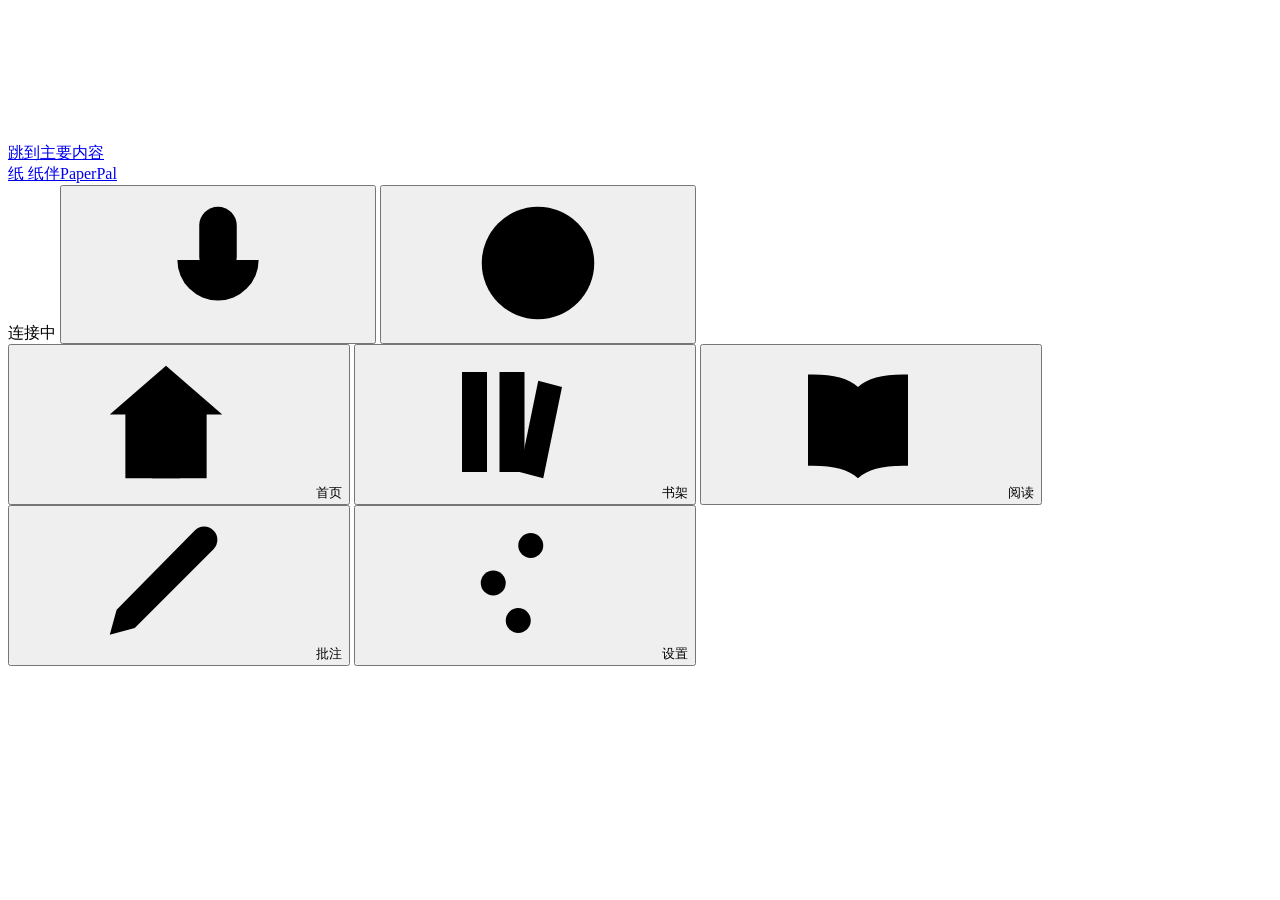
==== 前端/index.html @ 616e4721 "feat: 纸伴 PaperPal — 语音优先的盲人纸书阅读伙伴 在 ocr-text-map（RapidOCR 版面分析）基础上构建的完整应用：  - 前端 PWA：书架 / 扫描 / 逐行朗读 " ====
<!doctype html>
<html lang="zh-CN" data-theme="auto">
<head>
  <meta charset="utf-8">
  <meta name="viewport" content="width=device-width, initial-scale=1, viewport-fit=cover">
  <meta name="theme-color" content="#f4f2ea" media="(prefers-color-scheme: light)">
  <meta name="theme-color" content="#0e1613" media="(prefers-color-scheme: dark)">
  <meta name="color-scheme" content="light dark">
  <meta name="description" content="纸伴：陪你看纸书的语音阅读伙伴。扫描书页、逐行朗读、记录批注，全部在本机处理。">
  <meta name="apple-mobile-web-app-capable" content="yes">
  <meta name="apple-mobile-web-app-status-bar-style" content="default">
  <meta name="apple-mobile-web-app-title" content="纸伴">
  <meta name="mobile-web-app-capable" content="yes">
  <meta name="format-detection" content="telephone=no">
  <link rel="manifest" href="/manifest.webmanifest">
  <link rel="icon" href="/favicon.svg" type="image/svg+xml">
  <link rel="apple-touch-icon" sizes="180x180" href="/app-assets/icon-180.png">
  <link rel="stylesheet" href="/app-assets/styles.css">
  <title>纸伴 · 陪你读书</title>
</head>
<body>
  <a class="skip-link" href="#main">跳到主要内容</a>

  <svg class="icon-sprite" aria-hidden="true" focusable="false" xmlns="http://www.w3.org/2000/svg">
    <symbol id="i-home" viewBox="0 0 24 24"><path d="M3 10.8 12 3l9 7.8"/><path d="M5.5 9.6V21h13V9.6"/><path d="M9.8 21v-6.2h4.4V21"/></symbol>
    <symbol id="i-library" viewBox="0 0 24 24"><path d="M4 4h4v16H4z"/><path d="M10 4h4v16h-4z"/><path d="m16.2 5.4 3.8 1-3 14.6-3.8-1z"/></symbol>
    <symbol id="i-book" viewBox="0 0 24 24"><path d="M5 4.5h9.5A2.5 2.5 0 0 1 17 7v13H7.5A2.5 2.5 0 0 1 5 17.5z"/><path d="M5 17.5A2.5 2.5 0 0 1 7.5 15H17"/></symbol>
    <symbol id="i-book-open" viewBox="0 0 24 24"><path d="M12 6.4C10.4 4.9 7.8 4.3 4 4.4V19c3.8-.1 6.4.5 8 2 1.6-1.5 4.2-2.1 8-2V4.4c-3.8-.1-6.4.5-8 2Z"/><path d="M12 6.4V21"/></symbol>
    <symbol id="i-note" viewBox="0 0 24 24"><path d="M12 20h9"/><path d="M16.6 3.6a2.1 2.1 0 0 1 3 3L7 19.2 3 20.3l1.1-4z"/></symbol>
    <symbol id="i-settings" viewBox="0 0 24 24"><path d="M4 6h9"/><path d="M17 6h3"/><path d="M4 12h3"/><path d="M11 12h9"/><path d="M4 18h7"/><path d="M15 18h5"/><circle cx="15" cy="6" r="2"/><circle cx="9" cy="12" r="2"/><circle cx="13" cy="18" r="2"/></symbol>
    <symbol id="i-camera" viewBox="0 0 24 24"><path d="M4 8h3l1.6-2.2h6.8L17 8h3v11H4z"/><circle cx="12" cy="13.2" r="3.4"/></symbol>
    <symbol id="i-play" viewBox="0 0 24 24"><path d="M8 5.2v13.6L19 12z" fill="currentColor" stroke="none"/></symbol>
    <symbol id="i-pause" viewBox="0 0 24 24"><path d="M8.5 5h3v14h-3zM12.5 5h3v14h-3z" fill="currentColor" stroke="none"/></symbol>
    <symbol id="i-mic" viewBox="0 0 24 24"><rect x="9" y="3" width="6" height="11" rx="3"/><path d="M5.5 11.5a6.5 6.5 0 0 0 13 0"/><path d="M12 18v3"/><path d="M8.5 21h7"/></symbol>
    <symbol id="i-volume" viewBox="0 0 24 24"><path d="M4 9.5h3L12 5v14l-5-4.5H4z"/><path d="M15.5 9a4.3 4.3 0 0 1 0 6"/><path d="M18 6.5a8 8 0 0 1 0 11"/></symbol>
    <symbol id="i-chevron-left" viewBox="0 0 24 24"><path d="m14.5 5-7 7 7 7"/></symbol>
    <symbol id="i-chevron-right" viewBox="0 0 24 24"><path d="m9.5 5 7 7-7 7"/></symbol>
    <symbol id="i-arrow-left" viewBox="0 0 24 24"><path d="M20 12H4"/><path d="m10 6-6 6 6 6"/></symbol>
    <symbol id="i-plus" viewBox="0 0 24 24"><path d="M12 5v14M5 12h14"/></symbol>
    <symbol id="i-minus" viewBox="0 0 24 24"><path d="M5 12h14"/></symbol>
    <symbol id="i-search" viewBox="0 0 24 24"><circle cx="10.8" cy="10.8" r="6.3"/><path d="m15.4 15.4 4.4 4.4"/></symbol>
    <symbol id="i-trash" viewBox="0 0 24 24"><path d="M4 7h16"/><path d="M9 7V4.5h6V7"/><path d="M6 7l1 13h10l1-13"/><path d="M10 11v5M14 11v5"/></symbol>
    <symbol id="i-edit" viewBox="0 0 24 24"><path d="M4 20h4L19.5 8.5a2.1 2.1 0 0 0-3-3L5 17z"/><path d="M14.5 5.5l4 4"/></symbol>
    <symbol id="i-check" viewBox="0 0 24 24"><path d="m5 12.5 4.5 4.5L19 6.5"/></symbol>
    <symbol id="i-x" viewBox="0 0 24 24"><path d="m6 6 12 12M18 6 6 18"/></symbol>
    <symbol id="i-refresh" viewBox="0 0 24 24"><path d="M20 11a8 8 0 1 0-2.3 5.7"/><path d="M20 5v6h-6"/></symbol>
    <symbol id="i-download" viewBox="0 0 24 24"><path d="M12 3v12"/><path d="m7 11 5 5 5-5"/><path d="M4 20h16"/></symbol>
    <symbol id="i-upload" viewBox="0 0 24 24"><path d="M12 16V4"/><path d="m7 8 5-5 5 5"/><path d="M4 20h16"/></symbol>
    <symbol id="i-bluetooth" viewBox="0 0 24 24"><path d="m7 7 10 10-5 4V3l5 4L7 17"/></symbol>
    <symbol id="i-phone" viewBox="0 0 24 24"><rect x="7" y="2.5" width="10" height="19" rx="2.5"/><path d="M10.5 18.5h3"/></symbol>
    <symbol id="i-headphones" viewBox="0 0 24 24"><path d="M4 14v-2a8 8 0 0 1 16 0v2"/><rect x="2.5" y="13.5" width="4" height="7" rx="1.6"/><rect x="17.5" y="13.5" width="4" height="7" rx="1.6"/></symbol>
    <symbol id="i-sparkle" viewBox="0 0 24 24"><path d="M12 3.5 13.8 9l5.5 1.8-5.5 1.8L12 18l-1.8-5.4L4.7 10.8 10.2 9z"/><path d="M18.5 16.5l.8 2.2 2.2.8-2.2.8-.8 2.2-.8-2.2-2.2-.8 2.2-.8z"/></symbol>
    <symbol id="i-wifi-off" viewBox="0 0 24 24"><path d="M3 3l18 18"/><path d="M8.6 11.4a8.4 8.4 0 0 1 6.8.6"/><path d="M5.4 8.2a13 13 0 0 1 5-2.3"/><path d="M17.9 6.6a13.2 13.2 0 0 1 1.7 1.6"/><path d="M12 18.5h.01"/><path d="M10.2 15.2a3 3 0 0 1 3.6.4"/></symbol>
    <symbol id="i-sun" viewBox="0 0 24 24"><circle cx="12" cy="12" r="4"/><path d="M12 2.5v2M12 19.5v2M2.5 12h2M19.5 12h2M5.2 5.2l1.4 1.4M17.4 17.4l1.4 1.4M18.8 5.2l-1.4 1.4M6.6 17.4l-1.4 1.4"/></symbol>
    <symbol id="i-moon" viewBox="0 0 24 24"><path d="M20 14.5A8.5 8.5 0 0 1 9.5 4a8.5 8.5 0 1 0 10.5 10.5Z"/></symbol>
    <symbol id="i-scan" viewBox="0 0 24 24"><path d="M4 9V4h5M20 9V4h-5M4 15v5h5M20 15v5h-5"/><path d="M7 12h10"/></symbol>
    <symbol id="i-info" viewBox="0 0 24 24"><circle cx="12" cy="12" r="9"/><path d="M12 11v6"/><path d="M12 7.5h.01"/></symbol>
    <symbol id="i-more" viewBox="0 0 24 24"><circle cx="5" cy="12" r="1.6" fill="currentColor" stroke="none"/><circle cx="12" cy="12" r="1.6" fill="currentColor" stroke="none"/><circle cx="19" cy="12" r="1.6" fill="currentColor" stroke="none"/></symbol>
    <symbol id="i-clock" viewBox="0 0 24 24"><circle cx="12" cy="12" r="9"/><path d="M12 7v5.3l3.4 2"/></symbol>
    <symbol id="i-chart" viewBox="0 0 24 24"><path d="M4 20V10M10 20V4M16 20v-6M22 20H2"/></symbol>
    <symbol id="i-keyboard" viewBox="0 0 24 24"><rect x="2.5" y="6" width="19" height="12" rx="2"/><path d="M6 10h.01M9.5 10h.01M13 10h.01M16.5 10h.01M6 13.5h.01M9.5 13.5h.01M13 13.5h.01M16.5 13.5h.01M8 17h8"/></symbol>
    <symbol id="i-gamepad" viewBox="0 0 24 24"><path d="M7 8h10a5 5 0 0 1 4.7 3.3l1 3A3 3 0 0 1 18 18l-2.5-2h-7L6 18a3 3 0 0 1-4.7-3.7l1-3A5 5 0 0 1 7 8Z"/><path d="M8 11v3M6.5 12.5h3"/><circle cx="16" cy="11.5" r="1" fill="currentColor" stroke="none"/><circle cx="18" cy="13.5" r="1" fill="currentColor" stroke="none"/></symbol>
    <symbol id="i-hand" viewBox="0 0 24 24"><path d="M8 12V5.5a1.5 1.5 0 0 1 3 0V11"/><path d="M11 10.5V4.5a1.5 1.5 0 0 1 3 0V11"/><path d="M14 10.5V6a1.5 1.5 0 0 1 3 0v7"/><path d="M17 9.5a1.5 1.5 0 0 1 3 0V15a6 6 0 0 1-6 6h-2.5a6 6 0 0 1-4.8-2.4L4 15a1.7 1.7 0 0 1 2.7-2L8 14.5"/></symbol>
    <symbol id="i-spinner" viewBox="0 0 24 24"><path d="M12 3a9 9 0 1 0 9 9" stroke-linecap="round"/></symbol>
  </svg>

  <div class="app-shell">
    <header class="app-bar">
      <a class="brand" href="#/welcome" aria-label="纸伴首页">
        <span class="brand-mark" aria-hidden="true">纸</span>
        <span class="brand-text"><span class="brand-name">纸伴</span><span class="brand-sub">PaperPal</span></span>
      </a>
      <div class="app-bar-actions">
        <span id="serverChip" class="chip chip--status" role="status"><span class="chip-dot" aria-hidden="true"></span><span id="serverChipText">连接中</span></span>
        <button id="listenCommand" class="icon-btn" type="button" aria-label="听我说：按下后说出语音指令">
          <svg class="icon" aria-hidden="true"><use href="#i-mic"/></svg>
        </button>
        <button id="helpBtn" class="icon-btn icon-btn--quiet" type="button" aria-label="重复当前提示" title="重复当前提示">
          <svg class="icon" aria-hidden="true"><use href="#i-info"/></svg>
        </button>
      </div>
    </header>

    <div id="offlineBanner" class="banner banner--warn" hidden>
      <svg class="icon" aria-hidden="true"><use href="#i-wifi-off"/></svg>
      <span>离线模式：批注会先存到本机，联网后自动同步。</span>
    </div>

    <main id="main" tabindex="-1">
      <!-- 首页 -->
      <section id="screen-welcome" class="screen" data-route="welcome" aria-labelledby="welcomeTitle" hidden>
        <div class="hero">
          <p class="eyebrow"><span class="live-dot" aria-hidden="true"></span>语音优先 · 免费 · 本机处理</p>
          <h1 id="welcomeTitle">你好，<br>我是纸伴。</h1>
          <p class="lead">把手机固定在书页上方，我陪你逐行朗读，并把想法记在对应的书、页和行。</p>
        </div>

        <button id="resumeCard" class="resume-card" type="button" hidden>
          <span id="resumeCover" class="cover cover--sm" aria-hidden="true">书</span>
          <span class="resume-copy">
            <span class="resume-kicker">继续上次阅读</span>
            <strong id="resumeTitle">示例书籍</strong>
            <span id="resumeMeta" class="muted">第 12 页 · 第 3 行</span>
          </span>
          <svg class="icon resume-arrow" aria-hidden="true"><use href="#i-chevron-right"/></svg>
        </button>

        <div class="voice-card" aria-live="off">
          <span class="pulse" aria-hidden="true"></span>
          <div class="voice-copy">
            <strong id="assistantStatus">我在听</strong>
            <p id="assistantLine">选择一种交互方式，我带你开始扫描。</p>
          </div>
        </div>

        <div class="mode-grid" role="radiogroup" aria-label="选择交互模式">
          <button class="mode-card" type="button" role="radio" aria-checked="true" data-mode="guided">
            <span class="mode-icon"><svg class="icon" aria-hidden="true"><use href="#i-hand"/></svg></span>
            <span class="mode-title">语音引导</span>
            <span class="mode-desc">我一步一步提示，你放书、翻页，说“好了”我就继续。点此开始。</span>
            <span class="mode-check" aria-hidden="true"><svg class="icon"><use href="#i-check"/></svg></span>
          </button>
          <button class="mode-card" type="button" role="radio" aria-checked="false" data-mode="command">
            <span class="mode-icon"><svg class="icon" aria-hidden="true"><use href="#i-mic"/></svg></span>
            <span class="mode-title">语音指令</span>
            <span class="mode-desc">你说“开始扫描”“下一行”“添加批注”，我立即执行。点此开始。</span>
            <span class="mode-check" aria-hidden="true"><svg class="icon"><use href="#i-check"/></svg></span>
          </button>
        </div>

        <div class="stat-strip" aria-label="阅读统计">
          <div class="stat"><strong id="statPages">0</strong><span>扫描页</span></div>
          <div class="stat"><strong id="statNotes">0</strong><span>条批注</span></div>
          <div class="stat"><strong id="statStreak">0</strong><span>天连续</span></div>
          <div class="stat"><strong id="statMinutes">0</strong><span>分钟</span></div>
        </div>

        <div class="quick-links">
          <button class="nav-row" type="button" data-action="open-phone">
            <span class="nav-row-icon"><svg class="icon" aria-hidden="true"><use href="#i-phone"/></svg></span>
            <span class="nav-row-copy"><strong>用手机打开</strong><span>扫码连到这台电脑；相机扫描需要 HTTPS</span></span>
            <svg class="icon nav-row-arrow" aria-hidden="true"><use href="#i-chevron-right"/></svg>
          </button>
          <button class="nav-row" type="button" data-action="open-devices">
            <span class="nav-row-icon"><svg class="icon" aria-hidden="true"><use href="#i-headphones"/></svg></span>
            <span class="nav-row-copy"><strong>测试蓝牙耳机 / 翻页器</strong><span>按键测试台会实时显示收到的按键</span></span>
            <svg class="icon nav-row-arrow" aria-hidden="true"><use href="#i-chevron-right"/></svg>
          </button>
        </div>

        <p class="fineprint">页面照片只交给本机 OCR 服务识别，不上传到云端。批注保存在本机数据库，可随时导出备份。</p>
      </section>

      <!-- 书架 -->
      <section id="screen-library" class="screen" data-route="library" aria-labelledby="libraryTitle" hidden>
        <div class="screen-head">
          <div>
            <p class="step-chip">书架</p>
            <h1 id="libraryTitle">我的书</h1>
            <p class="lead" id="libraryLead" aria-live="polite">扫描过的书页会自动归到书名下。</p>
          </div>
          <button class="btn btn--secondary btn--icon" type="button" data-action="add-book" aria-label="添加书籍">
            <svg class="icon" aria-hidden="true"><use href="#i-plus"/></svg>
          </button>
        </div>

        <div class="search-field">
          <svg class="icon" aria-hidden="true"><use href="#i-search"/></svg>
          <input id="librarySearch" type="search" placeholder="搜索书名或作者" aria-label="搜索书架" autocomplete="off">
        </div>

        <div id="libraryList" class="book-list"></div>

        <div id="libraryEmpty" class="empty-state" hidden>
          <span class="empty-icon" aria-hidden="true"><svg class="icon"><use href="#i-library"/></svg></span>
          <h2>书架还是空的</h2>
          <p>扫描一页书，或者先看看演示内容。</p>
          <button class="btn btn--primary" type="button" data-action="start-scan">扫描第一页</button>
          <button class="btn btn--ghost" type="button" data-action="demo-book">加入演示书籍</button>
        </div>
      </section>

      <!-- 准备 -->
      <section id="screen-setup" class="screen" data-route="setup" aria-labelledby="setupTitle" hidden>
        <p class="step-chip">第一步 · 准备</p>
        <h1 id="setupTitle">把手机和书摆好</h1>
        <p class="lead">镜头朝下，让整页书进入画面。放书、翻页由你完成，我只负责看清和朗读。</p>

        <div class="setup-figure" role="img" aria-label="示意图：手机固定在书页上方，两页书完整进入取景框">
          <svg viewBox="0 0 320 240" aria-hidden="true">
            <rect x="20" y="150" width="280" height="70" rx="10" fill="var(--setup-paper)" stroke="var(--setup-line)"/>
            <path d="M160 150v70" stroke="var(--setup-line)" stroke-width="2"/>
            <path d="M42 168h96M42 184h96M42 200h80M182 168h96M182 184h96M182 200h80" stroke="var(--setup-line-soft)" stroke-width="4" stroke-linecap="round"/>
            <rect x="118" y="34" width="84" height="116" rx="16" fill="var(--setup-phone)" stroke="var(--setup-phone-line)" stroke-width="2"/>
            <rect x="128" y="48" width="64" height="82" rx="6" fill="var(--setup-screen)"/>
            <path d="M136 56v66M192 56v66" stroke="var(--setup-corner)" stroke-width="2.5" stroke-dasharray="5 5"/>
            <circle cx="160" cy="141" r="3.5" fill="var(--setup-phone-line)"/>
            <path d="M92 104c-8 0-14 6-14 14s6 14 14 14M228 104c8 0 14 6 14 14s-14 14-14 14" fill="none" stroke="var(--jade)" stroke-width="2" stroke-dasharray="4 4"/>
            <path d="M160 10v14M153 17l7 7 7-7" stroke="var(--jade)" stroke-width="2.4" fill="none" stroke-linecap="round" stroke-linejoin="round"/>
          </svg>
        </div>

        <div class="voice-card" aria-live="off">
          <span class="pulse" aria-hidden="true"></span>
          <div class="voice-copy"><strong id="setupStatus">准备好了就告诉我</strong><p id="setupLine">摆好书后，按下面的按钮，或说“好了”。</p></div>
        </div>

        <div class="actions actions--stack">
          <button class="btn btn--primary btn--lg" type="button" data-action="start-auto-scan">放好书，自动开始读</button>
          <button class="btn btn--secondary" type="button" data-action="open-camera">我已摆好，开始检查画面</button>
          <button class="btn btn--ghost" type="button" data-action="repeat-hint">
            <svg class="icon" aria-hidden="true"><use href="#i-volume"/></svg>再说一次提示
          </button>
          <button class="btn btn--ghost" type="button" data-action="demo-reading">先体验演示阅读</button>
        </div>

        <p class="fineprint">「放好书，自动开始读」会打开连续自动扫描：不用拍照、不用点下一步，翻页后会自动识别并接着朗读。</p>

        <details class="details" open>
          <summary>摆放要点</summary>
          <ul class="step-list step-list--flat">
            <li><span>1</span><div><strong>固定手机</strong><p>用支架或书夹固定，镜头与书页平行。</p></div></li>
            <li><span>2</span><div><strong>整页入镜</strong><p>页边和四个角都在画面内，避免手指遮挡。</p></div></li>
            <li><span>3</span><div><strong>光线均匀</strong><p>避开反光和阴影，文字越清楚识别越准。</p></div></li>
          </ul>
        </details>
      </section>

      <!-- 扫描 -->
      <section id="screen-scan" class="screen screen--full" data-route="scan" aria-labelledby="scanTitle" hidden>
        <div class="screen-head">
          <div>
            <p class="step-chip">第二步 · 扫描</p>
            <h1 id="scanTitle">扫描书页</h1>
            <p class="lead" id="scanHint">保持手机稳定，我会检查画面并识别文字。</p>
          </div>
          <button class="btn btn--ghost btn--icon" type="button" data-action="back" aria-label="返回">
            <svg class="icon" aria-hidden="true"><use href="#i-arrow-left"/></svg>
          </button>
        </div>

        <div class="card auto-scan-card" id="autoScanCard">
          <div class="auto-scan-head">
            <div class="auto-scan-copy">
              <strong id="autoScanTitle">连续自动扫描（免按键）</strong>
              <span id="autoScanHint" class="fineprint">把书放好就行：我会一直看画面，翻页就自动识别、自动朗读，不用按任何按钮。</span>
            </div>
            <button id="autoScanToggle" class="switch" type="button" role="switch" aria-checked="false" aria-label="连续自动扫描" data-action="toggle-auto"><span></span></button>
          </div>
          <div id="autoScanStatus" class="auto-scan-status" aria-live="polite" hidden>
            <span class="sweep" aria-hidden="true"></span>
            <span id="autoScanText">正在自动识别…</span>
            <button class="btn btn--ghost btn--sm" type="button" data-action="stop-auto">停止</button>
          </div>
        </div>

        <div class="camera-shell" id="cameraShell">
          <video id="camera" autoplay playsinline muted aria-label="书页摄像头画面"></video>
          <img id="photoPreview" alt="刚刚拍摄的书页照片" hidden>
          <div class="camera-grid" aria-hidden="true"><span></span><span></span><span></span><span></span></div>
          <div id="cameraPlaceholder" class="camera-placeholder">
            <svg class="icon camera-placeholder-icon" aria-hidden="true"><use href="#i-camera"/></svg>
            <p>相机画面会显示在这里</p>
            <button class="btn btn--secondary" type="button" data-action="open-camera">开启相机</button>
          </div>
          <div class="camera-toolbar">
            <button id="torchBtn" class="camera-tool" type="button" aria-pressed="false" hidden>
              <svg class="icon" aria-hidden="true"><use href="#i-sun"/></svg><span>补光</span>
            </button>
            <span id="cameraMode" class="camera-mode">单页模式</span>
          </div>
        </div>

        <div id="scanStatusCard" class="scan-status" role="group" aria-label="扫描状态">
          <div class="scan-status-head">
            <span id="scanStatusText">等待拍照或选择照片</span>
            <span id="scanStatusPercent" class="muted"></span>
          </div>
          <div class="scan-progress" aria-hidden="true"><span id="scanProgress"></span></div>
          <p id="cameraMessage" class="scan-hint">照片只在本机识别，不会上传云端。</p>
        </div>

        <div class="actions actions--stack scan-actions">
          <button id="captureBtn" class="btn btn--primary btn--lg" type="button" data-action="capture">
            <svg class="icon" aria-hidden="true"><use href="#i-camera"/></svg><span id="captureLabel">拍照并识别</span>
          </button>
          <button id="retakeBtn" class="btn btn--ghost" type="button" data-action="retake" hidden>
            <svg class="icon" aria-hidden="true"><use href="#i-refresh"/></svg>重新拍摄
          </button>
          <button class="btn btn--secondary btn--lg" type="button" data-action="gallery">
            <svg class="icon" aria-hidden="true"><use href="#i-upload"/></svg>从相册选择照片
          </button>
          <input id="galleryInput" type="file" accept="image/jpeg,image/png,image/webp,image/heic,image/heif" hidden>
        </div>

        <details class="details scan-settings" id="scanSettings" open>
          <summary>
            <span>扫描设置</span>
            <span id="scanSettingsSummary" class="scan-settings-summary">选择书籍与页码</span>
          </summary>
          <form id="scanForm" class="form scan-form" novalidate>
            <div class="field">
              <label for="bookSelect">书籍</label>
              <select id="bookSelect">
                <option value="">＋ 新建一本书</option>
              </select>
            </div>
            <div id="newBookFields" class="field-row">
              <div class="field">
                <label for="newBookTitle">新书名（可选）</label>
                <input id="newBookTitle" type="text" placeholder="留空自动命名为《我的书》" autocomplete="off" maxlength="120">
              </div>
              <div class="field">
                <label for="newBookAuthor">作者（可选）</label>
                <input id="newBookAuthor" type="text" placeholder="梭罗" autocomplete="off" maxlength="80">
              </div>
            </div>

            <div class="field-row">
              <div class="field">
                <label for="pageNumber">页码</label>
                <div class="stepper">
                  <button type="button" class="stepper-btn" data-action="page-minus" aria-label="页码减一"><svg class="icon" aria-hidden="true"><use href="#i-minus"/></svg></button>
                  <input id="pageNumber" type="number" inputmode="numeric" min="1" max="99999" value="1" aria-label="页码">
                  <button type="button" class="stepper-btn" data-action="page-plus" aria-label="页码加一"><svg class="icon" aria-hidden="true"><use href="#i-plus"/></svg></button>
                </div>
              </div>
              <div class="field">
                <label for="rotationSelect">照片方向</label>
                <select id="rotationSelect">
                  <option value="0">正常</option>
                  <option value="90">顺时针 90°</option>
                  <option value="180">顺时针 180°</option>
                  <option value="270">顺时针 270°</option>
                </select>
              </div>
            </div>

            <fieldset class="field">
              <legend>页面布局</legend>
              <div class="segmented" role="radiogroup" aria-label="页面布局" id="layoutGroup">
                <button type="button" role="radio" aria-checked="true" data-value="none">单页</button>
                <button type="button" role="radio" aria-checked="false" data-value="pages">左右双页</button>
                <button type="button" role="radio" aria-checked="false" data-value="columns">左右双栏</button>
              </div>
            </fieldset>

            <div class="field" id="splitField" hidden>
              <label for="splitPosition">分割线位置 <output id="splitValue" class="muted">50%</output></label>
              <input id="splitPosition" type="range" min="0.2" max="0.8" step="0.01" value="0.5" aria-label="分割线位置">
            </div>
            <button class="btn btn--ghost" type="button" data-action="demo-reading">用演示内容继续</button>
          </form>
        </details>

        <details class="details">
          <summary>拍照小贴士</summary>
          <ul>
            <li>让书页占满取景框，四个角都露出来。</li>
            <li>双页书选“左右双页”，分栏杂志选“左右双栏”。</li>
            <li>识别结果不理想时，可重新拍摄，或从相册选更清楚的照片。</li>
          </ul>
        </details>
      </section>

      <!-- 识别结果 -->
      <section id="screen-review" class="screen" data-route="review" aria-labelledby="reviewTitle" hidden>
        <p class="step-chip">第三步 · 确认</p>
        <h1 id="reviewTitle">识别完成</h1>
        <p class="lead" id="reviewLead">先确认文字是否清楚，再开始逐行阅读。</p>

        <div class="review-card card">
          <div class="review-media">
            <img id="reviewImage" alt="识别后的书页预览" hidden>
            <div id="reviewImageFallback" class="review-fallback" aria-hidden="true">
              <svg class="icon"><use href="#i-book-open"/></svg>
            </div>
            <span id="reviewBadge" class="badge">识别清晰</span>
          </div>
          <div class="review-meta">
            <div><span class="muted">书籍</span><strong id="reviewBook">示例书籍</strong></div>
            <div><span class="muted">页码</span><strong id="reviewPage">第 12 页</strong></div>
            <div><span class="muted">文字行</span><strong id="reviewLines">6 行</strong></div>
            <div><span class="muted">平均置信度</span><strong id="reviewConfidence">98%</strong></div>
          </div>
        </div>

        <div class="actions actions--stack">
          <button class="btn btn--primary btn--lg" type="button" data-action="start-reading">
            <svg class="icon" aria-hidden="true"><use href="#i-play"/></svg>开始阅读
          </button>
          <button class="btn btn--secondary" type="button" data-action="rescan">
            <svg class="icon" aria-hidden="true"><use href="#i-refresh"/></svg>重新扫描这一页
          </button>
          <button class="btn btn--ghost btn--danger" type="button" data-action="delete-page">删除这一页</button>
        </div>

        <div id="reviewWarnings" class="warnings" hidden>
          <svg class="icon" aria-hidden="true"><use href="#i-info"/></svg>
          <ul id="reviewWarningList"></ul>
        </div>

        <div class="card preview-card">
          <div class="preview-head"><span>识别文字预览</span><span id="previewCount" class="muted"></span></div>
          <ol id="reviewText" class="preview-text"></ol>
        </div>
      </section>

      <!-- 阅读 -->
      <section id="screen-reading" class="screen screen--reader" data-route="reading" aria-labelledby="readingTitle" hidden>
        <div class="reading-head">
          <button class="btn btn--ghost btn--icon" type="button" data-action="back" aria-label="返回上一页">
            <svg class="icon" aria-hidden="true"><use href="#i-arrow-left"/></svg>
          </button>
          <div class="reading-head-copy">
            <strong id="readingBook">示例书籍</strong>
            <span id="readingPage">第 12 页 · 第 1 行</span>
          </div>
          <button class="btn btn--ghost btn--icon" type="button" data-action="open-note" aria-label="添加批注">
            <svg class="icon" aria-hidden="true"><use href="#i-note"/></svg>
          </button>
        </div>

        <h1 id="readingTitle" class="sr-only">纸书阅读</h1>

        <video id="autoCamera" class="auto-camera" autoplay playsinline muted aria-hidden="true"></video>
        <div id="autoBadge" class="auto-badge" hidden>
          <span class="sweep" aria-hidden="true"></span>
          <span id="autoBadgeText">自动扫描中 · 翻页就会自动读</span>
          <button class="btn btn--ghost btn--sm" type="button" data-action="stop-auto">停止</button>
        </div>

        <div class="reading-progress" aria-hidden="true"><span id="readingProgress"></span></div>

        <div class="voice-card voice-card--compact" aria-live="off">
          <span class="pulse" aria-hidden="true"></span>
          <div class="voice-copy"><strong id="readStatus">准备朗读</strong><p id="readLine">按“开始朗读”，或直接点一行文字。</p></div>
        </div>

        <article class="reader-card" aria-label="书页文字">
          <div class="reader-card-head">
            <span id="readingLineLabel">第 1 / 6 行</span>
            <span class="reader-badges">
              <span id="textModeBadge" class="badge badge--soft" hidden>繁体</span>
              <span id="readingSource" class="badge badge--soft">扫描文字</span>
            </span>
          </div>
          <div id="readingText" class="reader-text"></div>
        </article>

        <div id="pageTranslation" class="page-translation" hidden>
          <strong>本页译文</strong>
          <p id="pageTranslationText"></p>
        </div>

        <div class="playback">
          <button id="prevLineBtn" class="playback-side" type="button" data-action="previous">
            <svg class="icon" aria-hidden="true"><use href="#i-chevron-left"/></svg><span>上一行</span>
          </button>
          <button id="playBtn" class="play-btn" type="button" data-action="speak" aria-label="开始朗读当前行">
            <svg id="playIcon" class="icon play-icon" aria-hidden="true"><use href="#i-play"/></svg>
            <span id="playLabel">朗读</span>
          </button>
          <button id="nextLineBtn" class="playback-side" type="button" data-action="next">
            <span>下一行</span><svg class="icon" aria-hidden="true"><use href="#i-chevron-right"/></svg>
          </button>
        </div>

        <div class="reader-tools">
          <div class="speed-control" role="group" aria-label="朗读速度">
            <button type="button" class="tool-btn" data-action="speed-down" aria-label="慢一点"><svg class="icon" aria-hidden="true"><use href="#i-minus"/></svg></button>
            <span id="speedValue" aria-live="polite">1.0×</span>
            <button type="button" class="tool-btn" data-action="speed-up" aria-label="快一点"><svg class="icon" aria-hidden="true"><use href="#i-plus"/></svg></button>
          </div>
          <div class="reader-mode-wrap">
            <span class="tool-caption">阅读模式</span>
            <div class="segmented segmented--compact" role="radiogroup" aria-label="阅读模式" data-setting-group="reading_mode">
              <button type="button" role="radio" data-value="manual" aria-checked="true">手动</button>
              <button type="button" role="radio" data-value="page" aria-checked="false">整页</button>
              <button type="button" role="radio" data-value="overnight" aria-checked="false">整夜</button>
            </div>
          </div>
        </div>

        <p class="fineprint reader-save-note">进度自动保存到本机。来电或切到后台会暂停，回来后按朗读从当前行继续。</p>

        <div class="page-nav">
          <button id="prevPageBtn" class="btn btn--secondary" type="button" data-action="previous-page">
            <svg class="icon" aria-hidden="true"><use href="#i-chevron-left"/></svg>上一页
          </button>
          <button id="nextPageBtn" class="btn btn--secondary" type="button" data-action="next-page">
            下一页<svg class="icon" aria-hidden="true"><use href="#i-chevron-right"/></svg>
          </button>
        </div>

        <div class="actions actions--stack">
          <button class="btn btn--primary btn--lg" type="button" data-action="open-note">
            <svg class="icon" aria-hidden="true"><use href="#i-note"/></svg>在这里添加批注
          </button>
          <button class="btn btn--secondary" type="button" data-action="scan-next">
            <svg class="icon" aria-hidden="true"><use href="#i-scan"/></svg>扫描下一页
          </button>
        </div>

        <details class="details">
          <summary>阅读时可以这样说</summary>
          <p>“下一行”“上一行”“暂停”“继续”“快一点”“慢一点”“添加批注”“下一页”“返回”。按下顶部的麦克风按钮即可说，也可以使用键盘方向键和空格。</p>
        </details>
      </section>

      <!-- 批注 -->
      <section id="screen-annotate" class="screen" data-route="annotate" aria-labelledby="annotateTitle" hidden>
        <div class="screen-head">
          <div>
            <p class="step-chip">批注</p>
            <h1 id="annotateTitle">记下你的想法</h1>
            <p class="lead" id="annotateContext">将关联当前书页与行。</p>
          </div>
          <button class="btn btn--ghost btn--icon" type="button" data-action="cancel-note" aria-label="取消">
            <svg class="icon" aria-hidden="true"><use href="#i-x"/></svg>
          </button>
        </div>

        <div class="segmented segmented--wide" role="radiogroup" aria-label="批注范围" id="scopeGroup">
          <button type="button" role="radio" aria-checked="true" data-value="line">当前这一行</button>
          <button type="button" role="radio" aria-checked="false" data-value="page">整页</button>
        </div>

        <div class="voice-card" aria-live="off">
          <span class="pulse" aria-hidden="true"></span>
          <div class="voice-copy"><strong id="recordStatus">准备聆听</strong><p id="recordHint">按“开始说话”说出批注，也可以直接打字。</p></div>
        </div>

        <div class="field">
          <label for="annotationText">批注内容</label>
          <textarea id="annotationText" rows="4" placeholder="例如：这段让我想到，笔记是把想法留下来的方式。" maxlength="4000" autocomplete="off"></textarea>
          <div class="field-foot"><span id="charCount" class="muted">0 / 4000</span></div>
        </div>

        <div class="actions actions--stack">
          <button class="btn btn--primary btn--lg" type="button" data-action="listen-note">
            <svg class="icon" aria-hidden="true"><use href="#i-mic"/></svg><span id="listenNoteLabel">开始说话</span>
          </button>
          <button class="btn btn--secondary btn--lg" type="button" data-action="save-note">
            <svg class="icon" aria-hidden="true"><use href="#i-check"/></svg>确认并保存
          </button>
          <button class="btn btn--ghost" type="button" data-action="cancel-note">取消</button>
        </div>
      </section>

      <!-- 批注库 -->
      <section id="screen-notes" class="screen" data-route="notes" aria-labelledby="notesTitle" hidden>
        <div class="screen-head">
          <div>
            <p class="step-chip">阅读记录</p>
            <h1 id="notesTitle">我的批注</h1>
            <p class="lead" id="notesLead" aria-live="polite">按书籍、页码或内容查找，可以回听、补充和编辑。</p>
          </div>
          <span id="notesCount" class="badge badge--soft">0 条</span>
        </div>

        <div class="search-field">
          <svg class="icon" aria-hidden="true"><use href="#i-search"/></svg>
          <input id="noteSearch" type="search" placeholder="搜索书名、页码或批注内容" aria-label="搜索批注" autocomplete="off">
        </div>

        <div class="segmented segmented--wide" role="radiogroup" aria-label="按范围筛选" id="noteFilter">
          <button type="button" role="radio" aria-checked="true" data-value="all">全部</button>
          <button type="button" role="radio" aria-checked="false" data-value="line">行批注</button>
          <button type="button" role="radio" aria-checked="false" data-value="page">整页批注</button>
        </div>

        <div id="notesList" class="note-list"></div>

        <div id="notesEmpty" class="empty-state" hidden>
          <span class="empty-icon" aria-hidden="true"><svg class="icon"><use href="#i-note"/></svg></span>
          <h2>还没有批注</h2>
          <p>阅读时按“添加批注”，说出的想法会记在对应的行。</p>
          <button class="btn btn--primary" type="button" data-action="back-reading">回到阅读</button>
        </div>
      </section>

      <!-- 设置 -->
      <section id="screen-settings" class="screen" data-route="settings" aria-labelledby="settingsTitle" hidden>
        <p class="step-chip">设置</p>
        <h1 id="settingsTitle">按你的方式读</h1>
        <p class="lead">所有设置保存在本机，可随时导出。</p>

        <section class="settings-group" aria-labelledby="settingsReader">
          <h2 id="settingsReader">阅读者</h2>
          <div class="field-row field-row--tight">
            <div class="field">
              <label for="readerName">称呼</label>
              <input id="readerName" type="text" maxlength="40" autocomplete="nickname" placeholder="我">
            </div>
            <button id="saveNameBtn" class="btn btn--secondary" type="button">保存</button>
          </div>
        </section>

        <section class="settings-group" aria-labelledby="settingsInteraction">
          <h2 id="settingsInteraction">交互</h2>
          <div class="setting-row">
            <div class="setting-copy"><span class="setting-title">交互模式</span><span class="setting-desc">引导式提示，或直接说指令</span></div>
            <div class="segmented segmented--compact" role="radiogroup" aria-label="交互模式" data-setting-group="interaction_mode">
              <button type="button" role="radio" data-value="guided" aria-checked="true">引导</button>
              <button type="button" role="radio" data-value="command" aria-checked="false">指令</button>
            </div>
          </div>
          <div class="setting-row">
            <div class="setting-copy"><span class="setting-title">免按键聆听</span><span class="setting-desc">提示结束后自动开始听“好了”</span></div>
            <button class="switch" type="button" role="switch" aria-checked="false" data-setting="always_listen"><span></span></button>
          </div>
          <div class="setting-row">
            <div class="setting-copy"><span class="setting-title">读屏模式</span><span class="setting-desc">关闭应用朗读，交给系统读屏播报</span></div>
            <button class="switch" type="button" role="switch" aria-checked="false" data-setting="screen_reader_mode"><span></span></button>
          </div>
          <div class="setting-row">
            <div class="setting-copy"><span class="setting-title">提示详细度</span><span class="setting-desc">语音提示说多少</span></div>
            <select class="select select--compact" data-setting="verbosity" aria-label="提示详细度">
              <option value="brief">简洁</option>
              <option value="standard">标准</option>
              <option value="detailed">详细</option>
            </select>
          </div>
        </section>

        <section class="settings-group" aria-labelledby="settingsVoice">
          <h2 id="settingsVoice">语音</h2>
          <div class="setting-row">
            <div class="setting-copy"><span class="setting-title">语音提示</span><span class="setting-desc">朗读状态、引导和错误说明</span></div>
            <button class="switch" type="button" role="switch" aria-checked="true" data-setting="voice_enabled"><span></span></button>
          </div>
          <div class="setting-row setting-row--stack">
            <div class="setting-copy"><span class="setting-title">朗读速度</span><span class="setting-desc">影响正文与提示语速</span></div>
            <div class="range-row">
              <input type="range" min="0.5" max="2" step="0.05" value="1" data-setting="voice_rate" aria-label="朗读速度">
              <output id="voiceRateOut">1.0×</output>
            </div>
          </div>
          <div class="setting-row setting-row--stack">
            <div class="setting-copy"><span class="setting-title">朗读音高</span><span class="setting-desc">让声音更柔和或更低</span></div>
            <div class="range-row">
              <input type="range" min="0.5" max="2" step="0.05" value="1" data-setting="voice_pitch" aria-label="朗读音高">
              <output id="voicePitchOut">1.0</output>
            </div>
          </div>
        </section>

        <section class="settings-group" aria-labelledby="settingsDisplay">
          <h2 id="settingsDisplay">显示与阅读</h2>
          <div class="setting-row">
            <div class="setting-copy"><span class="setting-title">外观</span><span class="setting-desc">跟随系统、浅色或深色</span></div>
            <div class="segmented segmented--compact" role="radiogroup" aria-label="外观" data-setting-group="theme">
              <button type="button" role="radio" data-value="auto" aria-checked="true">跟随</button>
              <button type="button" role="radio" data-value="light" aria-checked="false">浅色</button>
              <button type="button" role="radio" data-value="dark" aria-checked="false">深色</button>
            </div>
          </div>
          <div class="setting-row setting-row--stack">
            <div class="setting-copy"><span class="setting-title">字号</span><span class="setting-desc">正文与界面的整体缩放</span></div>
            <div class="range-row">
              <input type="range" min="0.85" max="1.6" step="0.05" value="1" data-setting="font_scale" aria-label="字号">
              <output id="fontScaleOut">100%</output>
            </div>
          </div>
          <div class="setting-row setting-row--stack">
            <div class="setting-copy"><span class="setting-title">阅读模式</span><span class="setting-desc">手动点读、读完本页自动停，或整夜跨页连续</span></div>
            <div class="segmented segmented--wide" role="radiogroup" aria-label="阅读模式" data-setting-group="reading_mode">
              <button type="button" role="radio" data-value="manual" aria-checked="true">手动点读</button>
              <button type="button" role="radio" data-value="page" aria-checked="false">整页连续</button>
              <button type="button" role="radio" data-value="overnight" aria-checked="false">整夜阅读</button>
            </div>
          </div>
          <div class="setting-row setting-row--stack">
            <div class="setting-copy"><span class="setting-title">自动翻行等待</span><span class="setting-desc">每行结束后停顿的秒数</span></div>
            <div class="range-row">
              <input type="range" min="0.5" max="10" step="0.5" value="2.5" data-setting="auto_advance_delay" aria-label="自动翻行等待秒数">
              <output id="autoDelayOut">2.5 秒</output>
            </div>
          </div>
          <div class="setting-row">
            <div class="setting-copy"><span class="setting-title">高对比度</span><span class="setting-desc">加深文字与边框的对比</span></div>
            <button class="switch" type="button" role="switch" aria-checked="false" data-setting="high_contrast"><span></span></button>
          </div>
        </section>

        <section class="settings-group" aria-labelledby="settingsLanguage">
          <h2 id="settingsLanguage">文字与翻译</h2>
          <div class="setting-row">
            <div class="setting-copy"><span class="setting-title">文字版本</span><span class="setting-desc">扫描文字按简体或繁体显示和朗读</span></div>
            <div class="segmented segmented--compact" role="radiogroup" aria-label="文字版本" data-setting-group="text_script">
              <button type="button" role="radio" data-value="simplified" aria-checked="true">简体</button>
              <button type="button" role="radio" data-value="traditional" aria-checked="false">繁体</button>
            </div>
          </div>
          <div class="setting-row setting-row--stack">
            <div class="setting-copy"><span class="setting-title">翻译</span><span class="setting-desc">可选显示译文；只发送当前页文字到在线翻译，需要联网</span></div>
            <div class="segmented segmented--wide" role="radiogroup" aria-label="翻译方向" data-setting-group="translation_target">
              <button type="button" role="radio" data-value="off" aria-checked="true">不翻译</button>
              <button type="button" role="radio" data-value="en" aria-checked="false">中文→英文</button>
              <button type="button" role="radio" data-value="zh" aria-checked="false">英文→中文</button>
            </div>
          </div>
          <div class="setting-row">
            <div class="setting-copy"><span class="setting-title">朗读译文</span><span class="setting-desc">开启后朗读英文译文，而不是原文</span></div>
            <button class="switch" type="button" role="switch" aria-checked="false" data-setting="speak_translation"><span></span></button>
          </div>
          <p class="fineprint">译文由在线翻译服务生成，只在选择翻译时发送当前页文字；关闭翻译后不会联网。翻译不可用时仍可阅读原文。</p>
        </section>

        <section class="settings-group" aria-labelledby="settingsDevices">
          <h2 id="settingsDevices">设备与手机</h2>
          <button class="nav-row" type="button" data-action="open-devices">
            <span class="nav-row-icon"><svg class="icon" aria-hidden="true"><use href="#i-keyboard"/></svg></span>
            <span class="nav-row-copy"><strong>蓝牙、键盘与手柄</strong><span id="deviceSummary">连接蓝牙翻页器、键盘或手柄</span></span>
            <svg class="icon nav-row-arrow" aria-hidden="true"><use href="#i-chevron-right"/></svg>
          </button>
          <button class="nav-row" type="button" data-action="open-phone">
            <span class="nav-row-icon"><svg class="icon" aria-hidden="true"><use href="#i-phone"/></svg></span>
            <span class="nav-row-copy"><strong>用手机打开</strong><span id="phoneSummary">扫码连接手机；相机需要 HTTPS</span></span>
            <svg class="icon nav-row-arrow" aria-hidden="true"><use href="#i-chevron-right"/></svg>
          </button>
        </section>

        <section class="settings-group" aria-labelledby="settingsData">
          <h2 id="settingsData">数据</h2>
          <button class="nav-row" type="button" data-action="export" id="exportBtn">
            <span class="nav-row-icon"><svg class="icon" aria-hidden="true"><use href="#i-download"/></svg></span>
            <span class="nav-row-copy"><strong>导出备份</strong><span>包含书籍、书页文字、批注和设置</span></span>
            <svg class="icon nav-row-arrow" aria-hidden="true"><use href="#i-chevron-right"/></svg>
          </button>
          <button class="nav-row" type="button" data-action="import" id="importBtn">
            <span class="nav-row-icon"><svg class="icon" aria-hidden="true"><use href="#i-upload"/></svg></span>
            <span class="nav-row-copy"><strong>导入备份</strong><span>合并到当前书架，或整体替换</span></span>
            <svg class="icon nav-row-arrow" aria-hidden="true"><use href="#i-chevron-right"/></svg>
          </button>
          <input id="importInput" type="file" accept="application/json,.json" hidden>
          <button class="nav-row nav-row--danger" type="button" data-action="clear-data">
            <span class="nav-row-icon"><svg class="icon" aria-hidden="true"><use href="#i-trash"/></svg></span>
            <span class="nav-row-copy"><strong>清除所有数据</strong><span>删除书籍、书页与批注，保留设置</span></span>
            <svg class="icon nav-row-arrow" aria-hidden="true"><use href="#i-chevron-right"/></svg>
          </button>
        </section>

        <section class="settings-group" aria-labelledby="settingsAbout">
          <h2 id="settingsAbout">关于纸伴</h2>
          <dl class="about-list">
            <div><dt>版本</dt><dd id="aboutVersion">1.0.0</dd></div>
            <div><dt>识别引擎</dt><dd id="aboutOcr">检查中</dd></div>
            <div><dt>数据位置</dt><dd>本机 data 目录</dd></div>
            <div><dt>连接方式</dt><dd id="aboutSecure">检查中</dd></div>
          </dl>
          <div class="actions actions--grid">
            <button class="btn btn--secondary" type="button" data-action="ocr-selftest">自检识别引擎</button>
            <button class="btn btn--ghost" type="button" data-action="run-diagnostics">环境诊断</button>
          </div>
          <div class="field-row field-row--tight">
            <div class="field">
              <label for="tokenInput">访问令牌（局域网用，可选）</label>
              <input id="tokenInput" type="text" autocomplete="off" placeholder="没设置就留空" aria-describedby="tokenHint">
            </div>
            <button class="btn btn--secondary" type="button" data-action="save-token">保存</button>
          </div>
          <p id="tokenHint" class="fineprint">电脑上以 <code>PAPERPAL_TOKEN=口令</code> 启动时可以在这里填入同一个口令；同一局域网里的其他人就打不开你的数据。</p>
          <p id="diagnosticsOut" class="fineprint" aria-live="polite"></p>
          <p class="fineprint">纸伴不提供云端账号，不收集阅读内容。相机画面只在本机处理；批注和阅读进度保存在本机数据库，可通过导出备份迁移。</p>
        </section>
      </section>

      <!-- 设备 -->
      <section id="screen-devices" class="screen" data-route="devices" aria-labelledby="devicesTitle" hidden>
        <div class="screen-head">
          <div>
            <p class="step-chip">输入方式</p>
            <h1 id="devicesTitle">蓝牙、键盘与手柄</h1>
            <p class="lead">连接翻页器或遥控器，不碰屏幕也能翻行和暂停。</p>
          </div>
          <button class="btn btn--ghost btn--icon" type="button" data-action="back" aria-label="返回设置">
            <svg class="icon" aria-hidden="true"><use href="#i-arrow-left"/></svg>
          </button>
        </div>

        <div class="device-status card" id="bleCard">
          <div class="device-status-row">
            <span class="device-icon"><svg class="icon" aria-hidden="true"><use href="#i-bluetooth"/></svg></span>
            <div><strong id="bleState">未连接 Web Bluetooth 设备</strong><span id="bleHint">耳机和大多数翻页器不走网页蓝牙，请用下面的“系统配对”。</span></div>
            <span id="bleDot" class="status-dot" aria-hidden="true"></span>
          </div>
          <div id="bleDetail" class="ble-detail" hidden>
            <span>昵称 <strong id="bleName">—</strong></span>
            <span>电量 <strong id="bleBattery">—</strong></span>
            <span>已学习按键 <strong id="bleLearned">0</strong></span>
          </div>
          <div class="ble-nickname">
            <label for="bleNickname">设备昵称</label>
            <div class="ble-nickname-row">
              <input id="bleNickname" type="text" maxlength="40" autocomplete="off" placeholder="例如：我的翻页器">
              <button class="btn btn--ghost btn--sm" type="button" data-action="ble-save-nickname">保存</button>
            </div>
          </div>
          <div class="device-actions">
            <button id="bleConnectBtn" class="btn btn--secondary" type="button" data-action="ble-connect">连接 Web Bluetooth 设备</button>
            <button id="bleDisconnectBtn" class="btn btn--ghost" type="button" data-action="ble-disconnect" hidden>断开</button>
            <button id="bleLearnBtn" class="btn btn--ghost" type="button" data-action="ble-learn" hidden>学习按键</button>
          </div>
          <p id="bleNote" class="fineprint"></p>
        </div>

        <div class="card pair-guide" id="pairGuideCard">
          <h2 id="pairGuideTitle">系统配对：耳机 / 翻页器这样连</h2>
          <ol class="step-list step-list--flat" id="pairSteps">
            <li><span>1</span><div><strong>在系统里配对</strong><p>手机：设置 → 蓝牙；电脑：设置 → 蓝牙和设备。让设备进入配对模式，选中它。</p></div></li>
            <li><span>2</span><div><strong>回来按一下设备上的按键</strong><p>纸伴听到按键就会自动登记，不用在网页里找设备。</p></div></li>
            <li><span>3</span><div><strong>给它起个名字</strong><p>比如“我的耳机”“桌上的翻页器”，之后所有提示都用这个名字。</p></div></li>
          </ol>
          <button class="btn btn--primary" type="button" data-action="start-pairing">我在系统里配对好了，开始侦测按键</button>
          <p id="pairingHint" class="fineprint" aria-live="polite"></p>
        </div>

        <div class="device-status card">
          <div class="device-status-row">
            <span class="device-icon"><svg class="icon" aria-hidden="true"><use href="#i-volume"/></svg></span>
            <div><strong id="mediaState">耳机按键未启用</strong><span id="mediaHint">蓝牙耳机的播放 / 暂停键、上一首 / 下一首键可以控制朗读。</span></div>
            <span id="mediaDot" class="status-dot" aria-hidden="true"></span>
          </div>
          <div class="device-actions">
            <button id="mediaEnableBtn" class="btn btn--secondary" type="button" data-action="media-enable">启用耳机按键</button>
            <button id="mediaDisableBtn" class="btn btn--ghost" type="button" data-action="media-disable" hidden>关闭耳机按键</button>
          </div>
          <p id="mediaNote" class="fineprint">点一次“启用耳机按键”（浏览器要求先有一次点击），之后用耳机上的按键就能翻行、暂停。iPhone 可以在控制中心里确认看到“纸伴”。</p>
        </div>

        <div class="device-status card">
          <div class="device-status-row">
            <span class="device-icon"><svg class="icon" aria-hidden="true"><use href="#i-keyboard"/></svg></span>
            <div><strong id="keyboardStatus">等待键盘输入</strong><span id="keyboardHint">方向键 ← →、空格，或任意按键都会被识别。</span></div>
            <span id="keyboardDot" class="status-dot" aria-hidden="true"></span>
          </div>
          <div class="device-status-row">
            <span class="device-icon"><svg class="icon" aria-hidden="true"><use href="#i-gamepad"/></svg></span>
            <div><strong id="gamepadStatus">未检测到手柄</strong><span id="gamepadName">支持标准游戏手柄与部分蓝牙遥控器。</span></div>
            <span id="gamepadDot" class="status-dot" aria-hidden="true"></span>
          </div>
        </div>

        <div class="card" id="deviceRegistryCard">
          <div class="bench-head">
            <h2 id="deviceRegistryTitle">已识别的设备</h2>
            <button class="btn btn--ghost btn--sm" type="button" data-action="clear-devices">清空</button>
          </div>
          <ul id="deviceList" class="device-list" aria-live="polite"></ul>
          <p id="deviceEmpty" class="fineprint">还没有识别到设备。按一下耳机或翻页器上的按键，它就会出现在这里。</p>
        </div>

        <div class="card input-bench" id="devicePad" tabindex="0" role="group" aria-label="按键测试台：按一下你的蓝牙设备，这里会显示收到的按键">
          <div class="bench-head">
            <span class="pad-hint">按键测试台 · 按一下手里的设备</span>
            <button class="btn btn--ghost btn--sm" type="button" data-action="bench-clear">清空</button>
          </div>
          <strong id="lastKey">尚未收到按键</strong>
          <ol id="inputLog" class="input-log" aria-live="polite" aria-label="最近的按键记录"></ol>
          <p id="benchTip" class="fineprint">长按 ← 或 → 可以连续翻行，不用一下一下按。</p>
        </div>

        <div class="actions actions--grid">
          <button class="btn btn--secondary" type="button" data-action="test-prev">测试：上一行</button>
          <button class="btn btn--secondary" type="button" data-action="test-next">测试：下一行</button>
          <button class="btn btn--secondary" type="button" data-action="test-toggle">测试：暂停 / 继续</button>
          <button class="btn btn--secondary" type="button" data-action="test-note">测试：添加批注</button>
        </div>

        <h2>默认按键映射</h2>
        <ul class="mapping-list">
          <li><kbd>←</kbd><span>上一行（长按连发）</span></li>
          <li><kbd>→</kbd><span>下一行（长按连发）</span></li>
          <li><kbd>空格</kbd><span>暂停 / 继续朗读</span></li>
          <li><kbd>N</kbd><span>添加批注</span></li>
          <li><kbd>Esc</kbd><span>返回</span></li>
          <li><kbd>⏯</kbd><span>耳机播放 / 暂停键：暂停或继续</span></li>
          <li><kbd>⏭</kbd><span>耳机下一首键：下一行</span></li>
          <li><kbd>⏮</kbd><span>耳机上一首键：上一行</span></li>
        </ul>
        <p class="fineprint" id="deviceCompatibility">iPhone / iPad 的 Safari 不支持网页蓝牙，无法读取自定义蓝牙按钮的昵称。请把翻页器或蓝牙键盘作为系统蓝牙键盘配对；配对后方向键、空格和媒体键可直接翻行。Android 与桌面 Edge/Chrome 支持 Web Bluetooth 的机型可以连接并显示设备昵称。</p>
      </section>

      <!-- 手机连接 -->
      <section id="screen-phone" class="screen" data-route="phone" aria-labelledby="phoneTitle" hidden>
        <div class="screen-head">
          <div>
            <p class="step-chip">手机</p>
            <h1 id="phoneTitle">用手机打开纸伴</h1>
            <p class="lead">手机和电脑连同一个 Wi-Fi，扫码就能打开；装一次证书后，相机和主屏幕图标都能用。</p>
          </div>
          <button class="btn btn--ghost btn--icon" type="button" data-action="back" aria-label="返回">
            <svg class="icon" aria-hidden="true"><use href="#i-arrow-left"/></svg>
          </button>
        </div>

        <div id="phoneMode" class="phone-mode" hidden></div>

        <div class="card qr-card">
          <div id="phoneQr" class="qr-box" aria-label="扫这个二维码，在手机上打开纸伴"></div>
          <p class="qr-url"><code id="phoneUrl">正在检查本机地址…</code></p>
          <div class="actions actions--grid">
            <button class="btn btn--primary" type="button" data-action="copy-phone-url">复制网址</button>
            <button class="btn btn--secondary" type="button" data-action="install-profile">下载证书描述文件</button>
          </div>
          <p id="phoneStatus" class="fineprint" aria-live="polite">正在读取本机服务信息…</p>
        </div>

        <div class="card" id="phoneChecks" aria-label="连接检查"></div>

        <div class="card" id="phoneTrouble">
          <div class="bench-head">
            <h2>手机打不开？按这个顺序查</h2>
            <button class="btn btn--ghost btn--sm" type="button" data-action="refresh-phone">重新检测</button>
          </div>
          <ol class="step-list step-list--flat">
            <li><span>1</span><div><strong>先试“网络自检”</strong><p id="phoneDiagText">如果自检页能打开，说明网络通，问题在证书；打不开就是防火墙或 Wi-Fi 隔离。</p></div></li>
            <li><span>2</span><div><strong>确认防火墙已放行</strong><p>双击「启动手机测试.bat」时会弹一次 UAC，点“是”即可放行 8443。</p></div></li>
            <li><span>3</span><div><strong>关掉电脑上的代理 / VPN</strong><p>Clash 等 TUN 模式会劫持局域网地址，测试前先退出。</p></div></li>
            <li><span>4</span><div><strong>还是不行：改用公网隧道</strong><p>手机用流量也能打开，不需要证书，也不受校园网隔离影响。</p></div></li>
          </ol>
          <div class="actions actions--grid">
            <button class="btn btn--secondary" type="button" data-action="open-diagnostic" id="diagnosticBtn" hidden>打开网络自检</button>
            <button class="btn btn--primary" type="button" data-action="tunnel-help">怎么用公网隧道</button>
          </div>
        </div>

        <h2>手机上的步骤</h2>
        <ol id="phoneSteps" class="step-list step-list--flat"></ol>

        <div class="card">
          <h3>蓝牙耳机怎么测</h3>
          <p class="fineprint">耳机通过系统蓝牙连接即可，不需要在纸伴里配对。打开阅读页后，点一次“启用耳机按键”，再用耳机上的播放 / 暂停或下一首键试一下。</p>
          <div class="actions actions--grid">
            <button class="btn btn--secondary" type="button" data-action="open-devices">打开设备测试台</button>
            <button class="btn btn--ghost" type="button" data-action="copy-troubleshoot">复制排障清单</button>
          </div>
        </div>
      </section>
    </main>

    <nav class="tabbar" aria-label="主要页面">
      <button type="button" data-route="welcome" aria-label="首页">
        <svg class="icon" aria-hidden="true"><use href="#i-home"/></svg><span>首页</span>
      </button>
      <button type="button" data-route="library" aria-label="书架">
        <svg class="icon" aria-hidden="true"><use href="#i-library"/></svg><span>书架</span>
      </button>
      <button type="button" data-route="reading" aria-label="阅读">
        <svg class="icon" aria-hidden="true"><use href="#i-book-open"/></svg><span>阅读</span>
      </button>
      <button type="button" data-route="notes" aria-label="批注">
        <svg class="icon" aria-hidden="true"><use href="#i-note"/></svg><span>批注</span>
      </button>
      <button type="button" data-route="settings" aria-label="设置">
        <svg class="icon" aria-hidden="true"><use href="#i-settings"/></svg><span>设置</span>
      </button>
    </nav>
  </div>

  <div id="toast" class="toast" role="status" aria-live="polite" hidden>
    <svg class="icon" aria-hidden="true"><use href="#i-check"/></svg>
    <span id="toastText"></span>
  </div>
  <div id="srStatus" class="sr-only" role="status" aria-live="polite"></div>

  <dialog id="dialog" class="dialog" aria-labelledby="dialogTitle">
    <div class="dialog-inner">
      <h2 id="dialogTitle">确认</h2>
      <div id="dialogBody" class="dialog-body"></div>
      <div class="dialog-actions">
        <button id="dialogCancel" class="btn btn--secondary" type="button" value="cancel">取消</button>
        <button id="dialogConfirm" class="btn btn--primary" type="button" value="confirm">确认</button>
      </div>
    </div>
  </dialog>

  <noscript><p class="noscript">纸伴需要 JavaScript 才能朗读和识别书页，请在浏览器中启用。</p></noscript>
  <script type="module" src="/app-assets/js/app.js"></script>
</body>
</html>
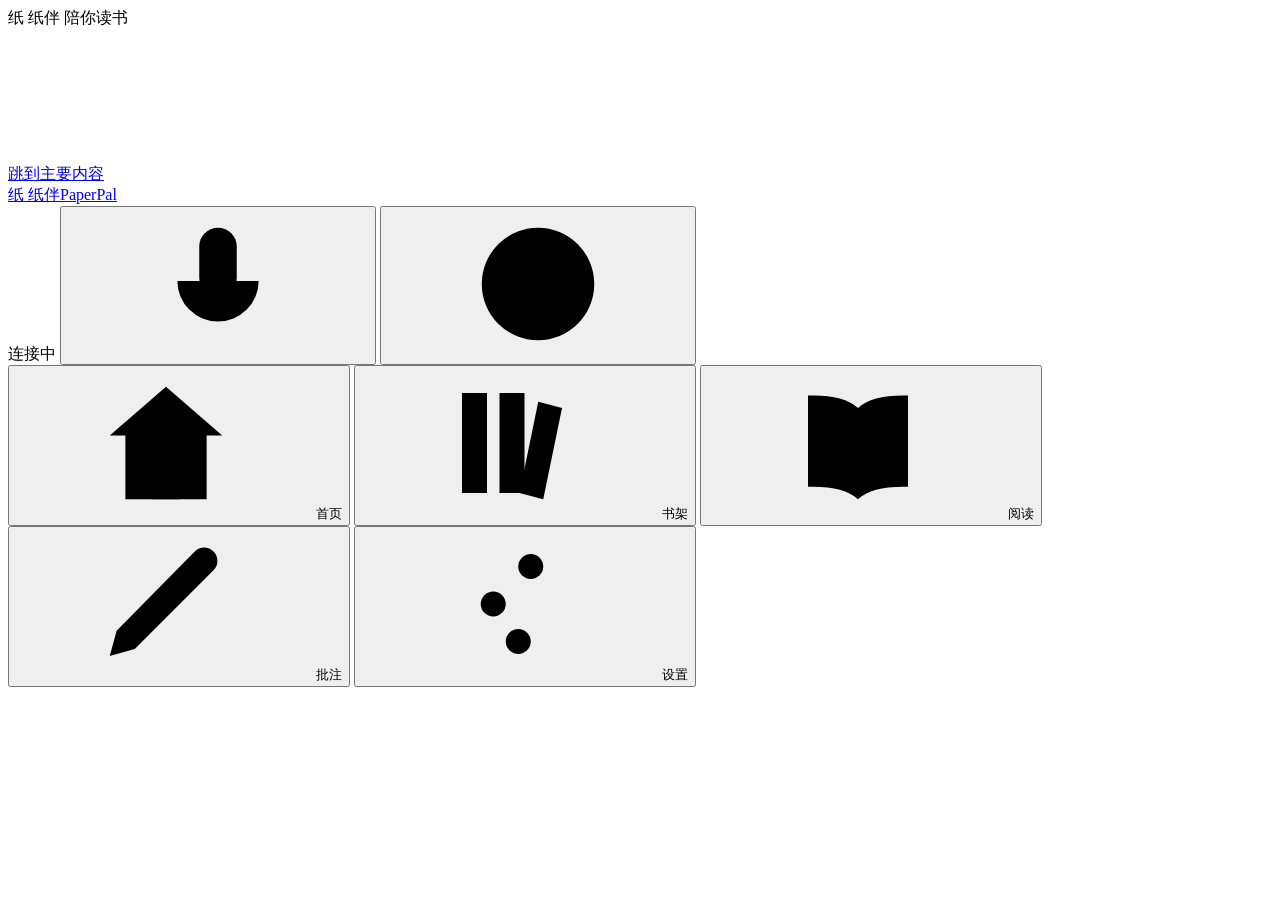
==== commit f4d0c57f: "feat: 让网页表现得更像原生 App（四层手感）+ 网页壳原生触感 - 启动画面：品牌 logo + 淡出，消除白屏（index.html / styles.css / app.js） - 去浏览" ====
--- a/前端/index.html
+++ b/前端/index.html
@@ -19,6 +19,13 @@
   <title>纸伴 · 陪你读书</title>
 </head>
 <body>
+  <!-- 启动画面：避免白屏，像原生 App 一样直接出现品牌 -->
+  <div id="appSplash" class="app-splash" aria-hidden="true">
+    <span class="app-splash-logo">纸</span>
+    <span class="app-splash-title">纸伴</span>
+    <span class="app-splash-tip">陪你读书</span>
+  </div>
+
   <a class="skip-link" href="#main">跳到主要内容</a>
 
   <svg class="icon-sprite" aria-hidden="true" focusable="false" xmlns="http://www.w3.org/2000/svg">
